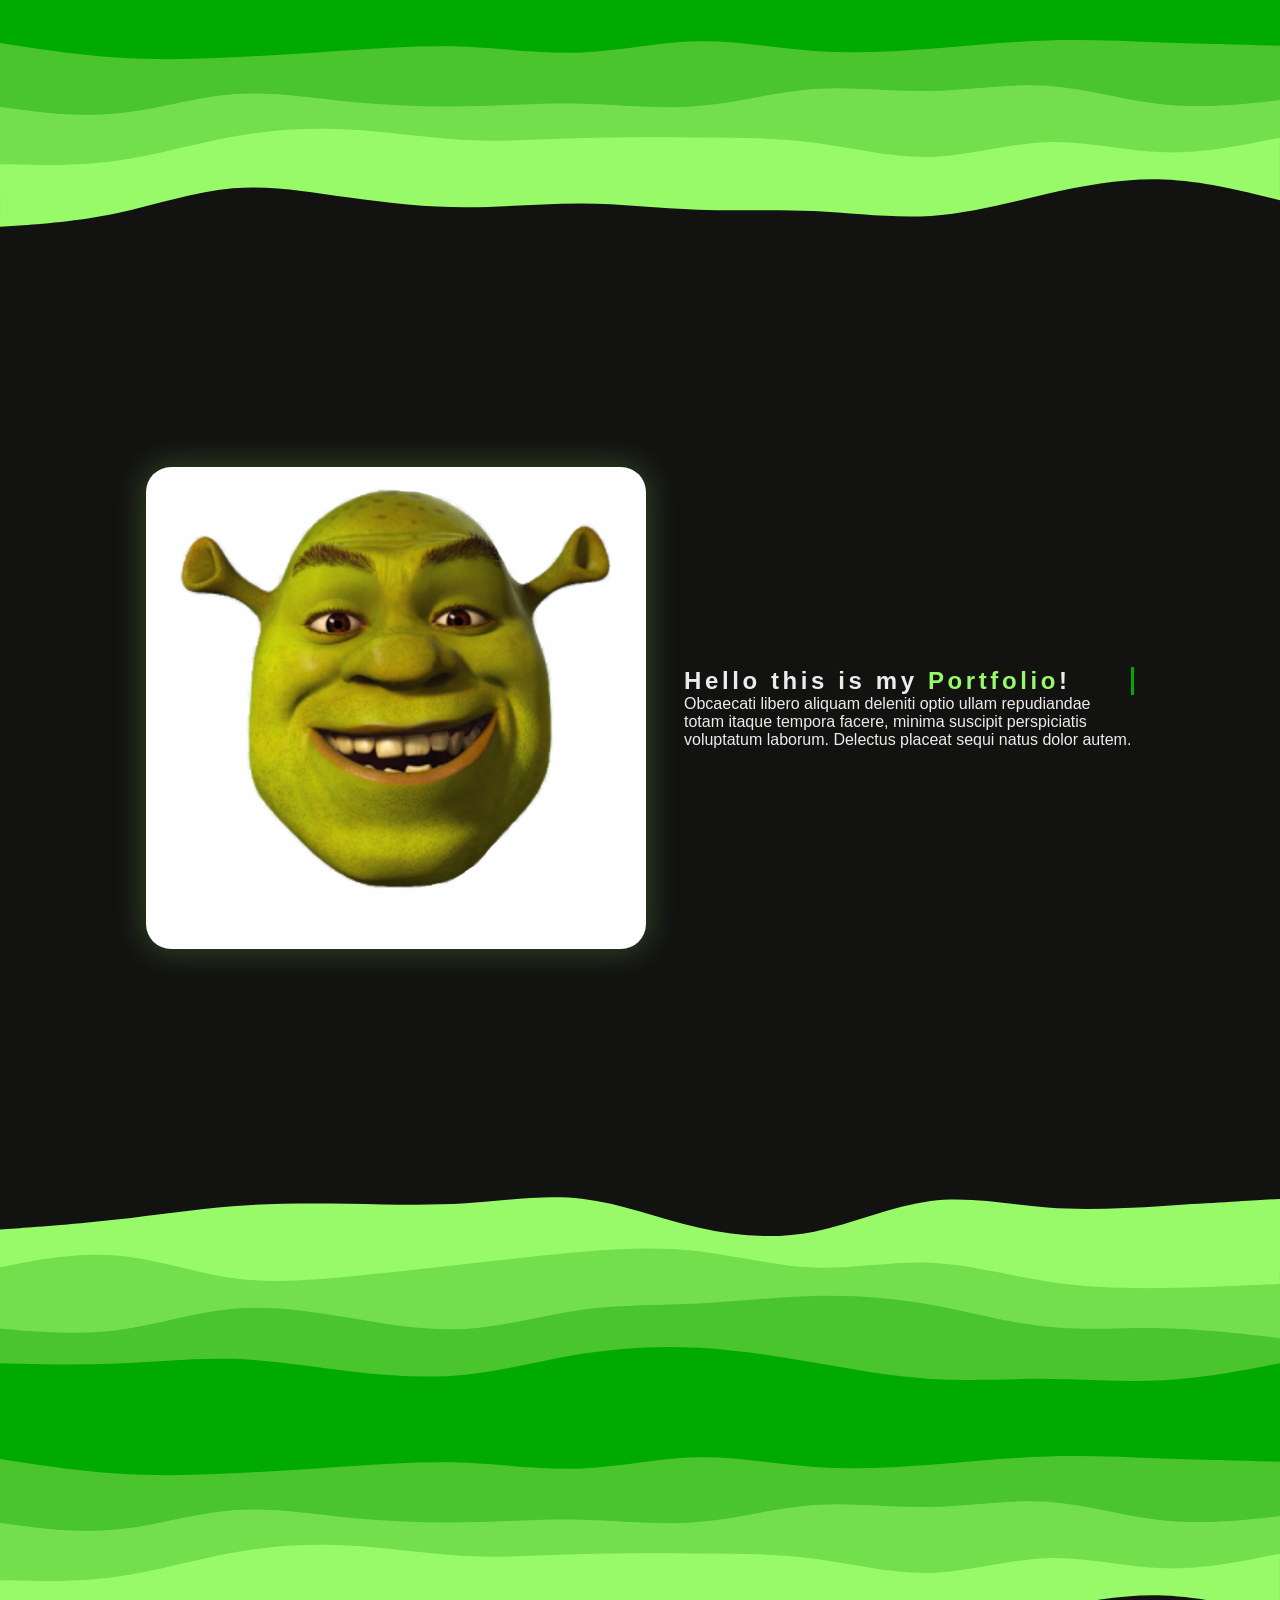
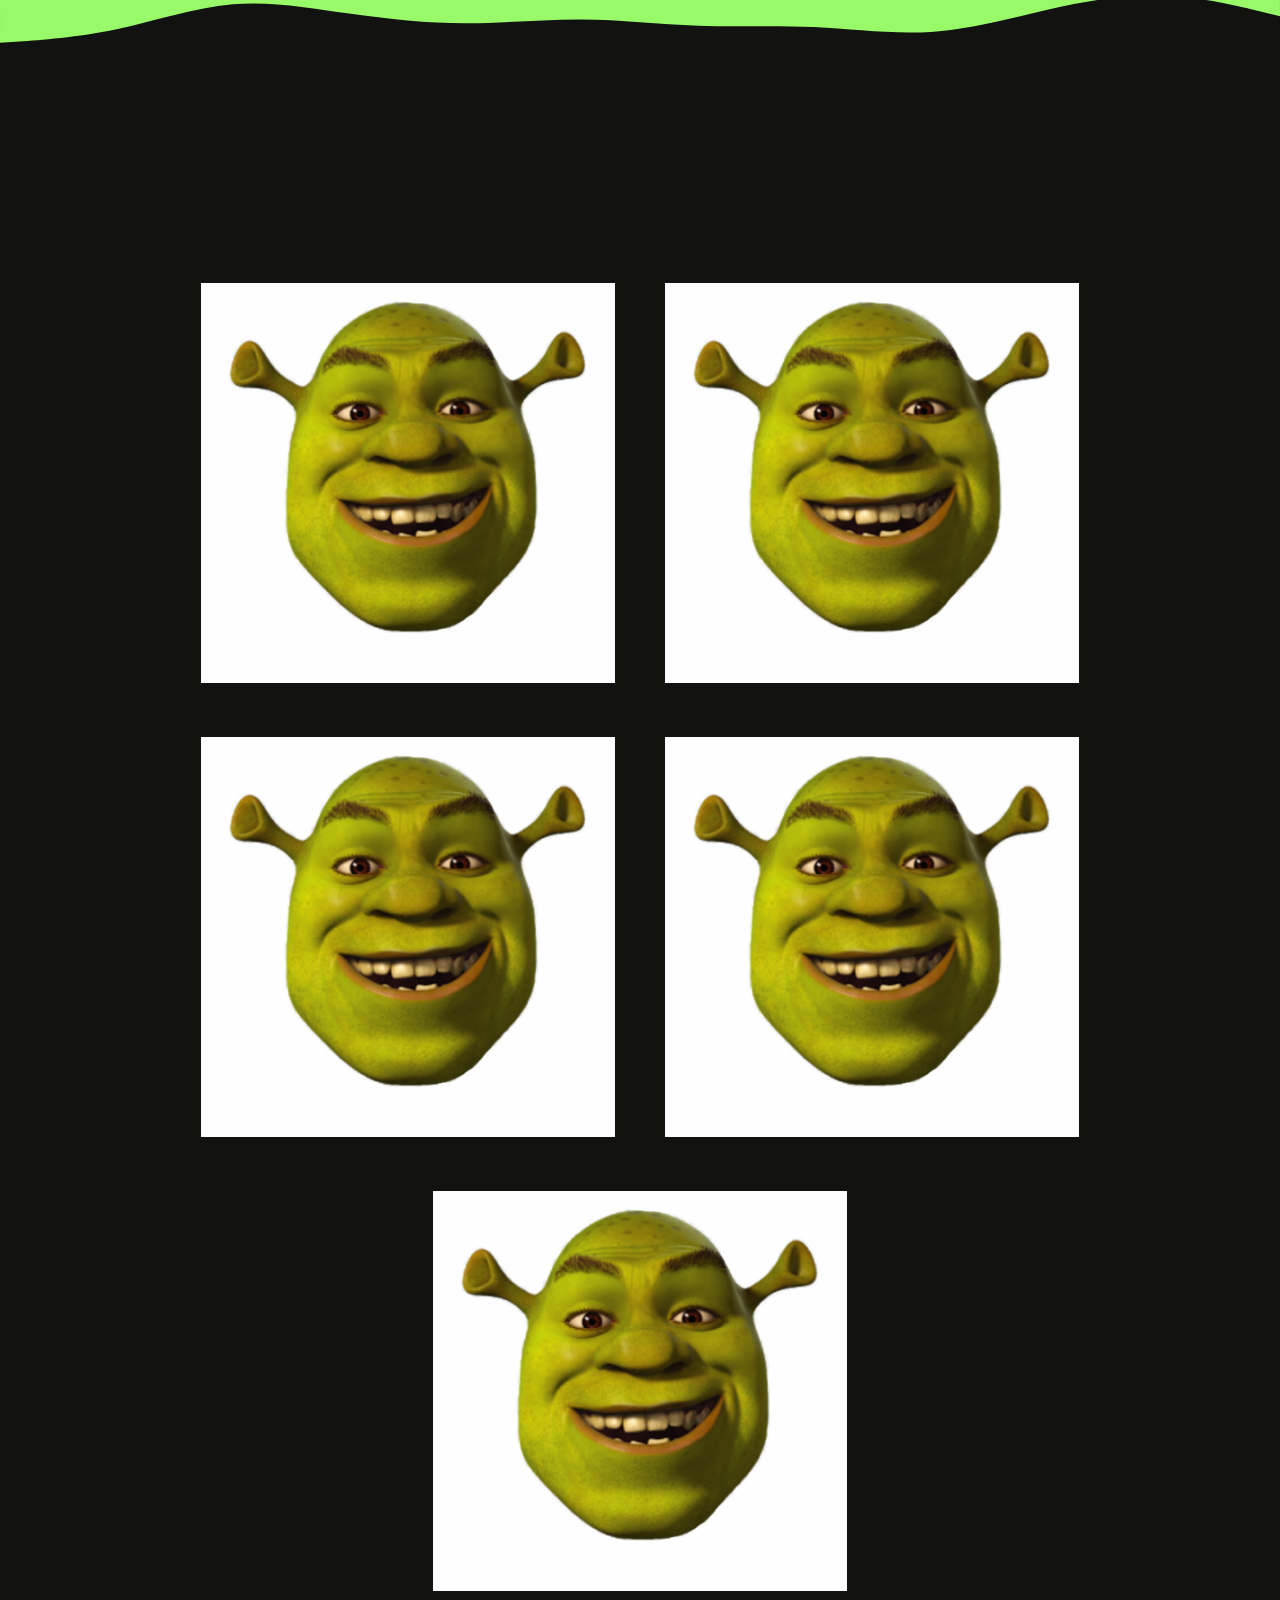
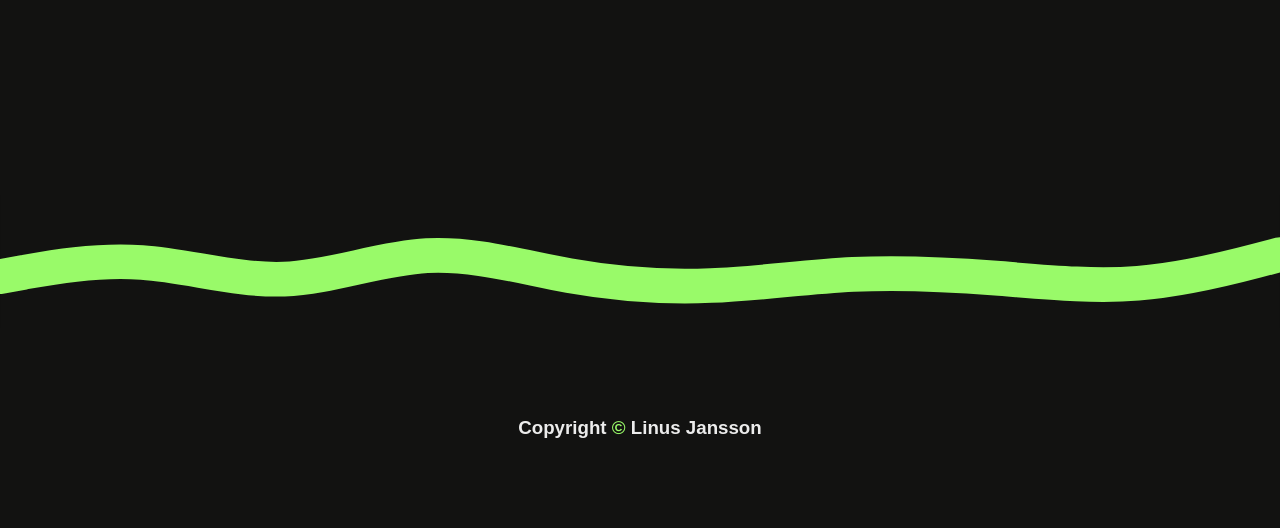
==== hemsida/projekt/portfolio/index.html @ 2c8f1cc2 "Fixed header" ====
<!DOCTYPE html>
<html lang="en">
<head>
    <meta charset="UTF-8">
    <meta http-equiv="X-UA-Compatible" content="IE=edge">
    <meta name="viewport" content="width=device-width, initial-scale=1.0">
    <link rel="stylesheet" href="style.css">
    <link rel="stylesheet" href="cards.css">
    <title>Portfolio | Linus Jansson</title>
</head>
<body onload="removeLoader()">
    <!-- <div class="loader" id="loader"></div> -->
    <!-- Main menu right side -->
    <nav>
        
    </nav>
    <div class="spacer layer-top1"></div>
    <section class="header" id="start">
        
        <img class="header_img" src="images/placeholder.jpeg" alt="Page logo">

        <div class="container">
            <div class="typewriter header-text">
                <h1>Hello this is my <span>Portfolio</span>!</h1>
            </div>

            <div class="subheader">
                <p> Obcaecati libero aliquam deleniti optio ullam repudiandae totam itaque tempora facere, minima suscipit perspiciatis voluptatum laborum. Delectus placeat sequi natus dolor autem.
                </p>
            </div>
        </div>

    </section>

    <div class="spacer layer-bottom1"></div>
    <div class="spacer layer-top1"></div>


    <section class="portfolio" id="portfolio">
        <div>
            <img src="images/placeholder.jpeg" alt="" srcset="">
        </div>
        <div>
            <img src="images/placeholder.jpeg" alt="" srcset="">
        </div>
        <div>
            <img src="images/placeholder.jpeg" alt="" srcset="">
        </div>
        <div>
            <img src="images/placeholder.jpeg" alt="" srcset="">
        </div>
        <div>
            <img src="images/placeholder.jpeg" alt="" srcset="">
        </div>
    </section>

    <div class="spacer-thin layer-thin2"></div>

    <footer>
        <h3>Copyright <span>&copy;</span> Linus Jansson</h3>
    </footer>

    <!-- <script>
        function removeLoader() {
            setTimeout(
                () => { 
                    document.getElementById('loader').style.display = "none"; 
                },
             2000);
        }
    </script> -->

</body>
</html>
---- hemsida/projekt/portfolio/style.css ----
:root
{
    --primary-color: #121211;
    --primary-color-darker: #1f1f1d;
    /* # */
    /* --primary-color: #202731; */

    --secondary-color: #00aa00; /* Bright color */ 

    --primary-text-color: #ececec;
    --secondary-text-color: #00aa00;
    --secondary-color-lighter: #99fa69;

    --picture-box-shadow: rgba(153, 250, 105, 0.2);
    
}

* {
    margin: 0;
    display: border-box;
    font-family: Verdana, Geneva, Tahoma, sans-serif;
    overflow-x: hidden;
}

body {
    background-color: var(--primary-color);
}

p, h1, h2, h3, h4 {
    color: var(--primary-text-color);
}

span, a {
    color: var(--secondary-color-lighter);
}

section {
    position: relative;
    padding: 200px 10vw;
    
    display: flex;
    flex-direction: column;
    align-items: center;
}

@media only screen and (min-width: 1025px)
{
    .header {
        flex-direction: row;
    }
}

@media only screen and (max-width: 1024px)
{
    .header {
        flex-direction: column;
    }
}


.header {
    display: flex;
    gap: 20px;
    justify-content: space-evenly;
    
}

.subheader {
    width: 450px;
}

.header_img {
    width: 500px;
    height: auto;

    border-radius: 25px;
    box-shadow: 0px 0px 30px 5px var(--picture-box-shadow);
    -webkit-box-shadow: 0px 0px 30px 5px var(--picture-box-shadow);
    -moz-box-shadow: 0px 0px 30px 5px var(--picture-box-shadow);
}




.portfolio {
    display: flex;
    flex-direction: row;
    gap: 50px;
    justify-content: center;
    flex-wrap: wrap;
}

footer {
    height: 200px;
    display: flex;
    justify-content: center;
    align-items: center;
}

.portfolio img {
    height: 400px;
    width: auto;
}

/* SVG css */
.spacer {
    aspect-ratio: 960/200;
    /* aspect-ratio: 960/150; */
    width: 100%;
    background-repeat: no-repeat;
    background-position: center;
    background-size: cover;

}

.spacer-thin {
    aspect-ratio: 960/100;
    width: 100%;
    background-repeat: no-repeat;
    background-position: center;
    background-size: cover;
}

.layer-bottom1 {background-image: url('./svg/layer-bottom1.svg');}
.layer-bottom2 {background-image: url('./svg/layer-bottom2.svg');}

.layer-top1 {background-image: url('./svg/layer-top1.svg');}
.layer-top2 {background-image: url('./svg/layer-top2.svg');}

.layer-thin1 {background-image: url('./svg/layer-thin1.svg');}
.layer-thin2 {background-image: url('./svg/layer-thin2.svg');}


/* TYPE WRITING ANIMATION */
.typewriter h1 {
    overflow: hidden; /* Ensures the content is not revealed until the animation */
    border-right: .15em solid var(--secondary-text-color); /* The typwriter cursor */
    white-space: nowrap; /* Keeps the content on a single line */
    margin: 0 auto; /* Gives that scrolling effect as the typing happens */
    letter-spacing: .15em; /* Adjust as needed */
    animation: 
      typing 3.5s steps(40, end),
      blink-caret .75s step-end infinite;
  }
  
  /* The typing effect */
  @keyframes typing {
    from { width: 0 }
    to { width: 100% }
  }
  
  /* The typewriter cursor effect */
  @keyframes blink-caret {
    from, to { border-color: transparent }
    50% { border-color: var(--secondary-text-color); }
  }

/* LOADER */
.loader {
    z-index: 1;
    position: absolute;
    left: 50%;
    top: 50%;
    border: 16px solid #f3f3f3; /* Light grey */
    border-top: 16px solid var(--secondary-color); /* Blue */
    border-radius: 50%;
    width: 120px;
    height: 120px;

    animation: spin 2s linear infinite;
    -webkit-animation: spin 2s linear infinite;

}
  
@keyframes spin {
    0% { transform: rotate(0deg); }
    100% { transform: rotate(360deg); }
}

@-webkit-keyframes spin {
    0% { -webkit-transform: rotate(0deg); }
    100% { -webkit-transform: rotate(360deg); }
}
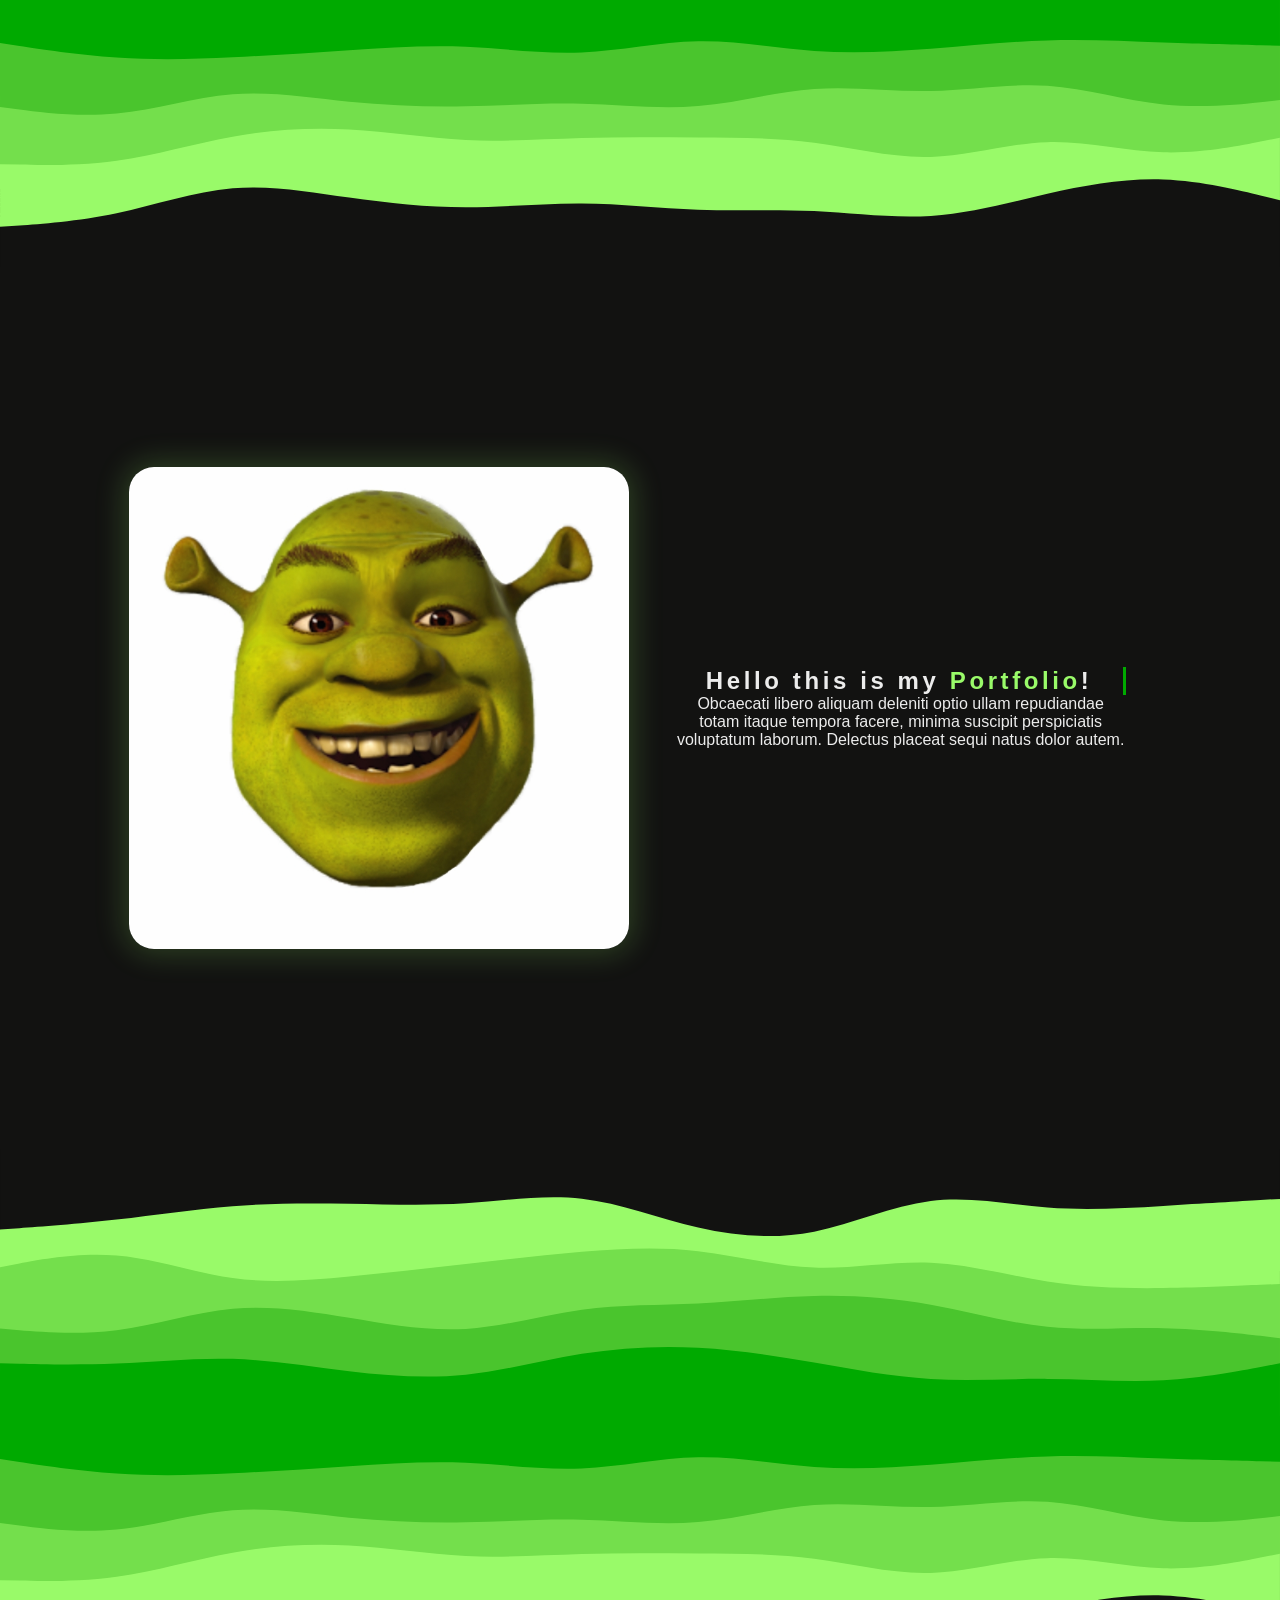
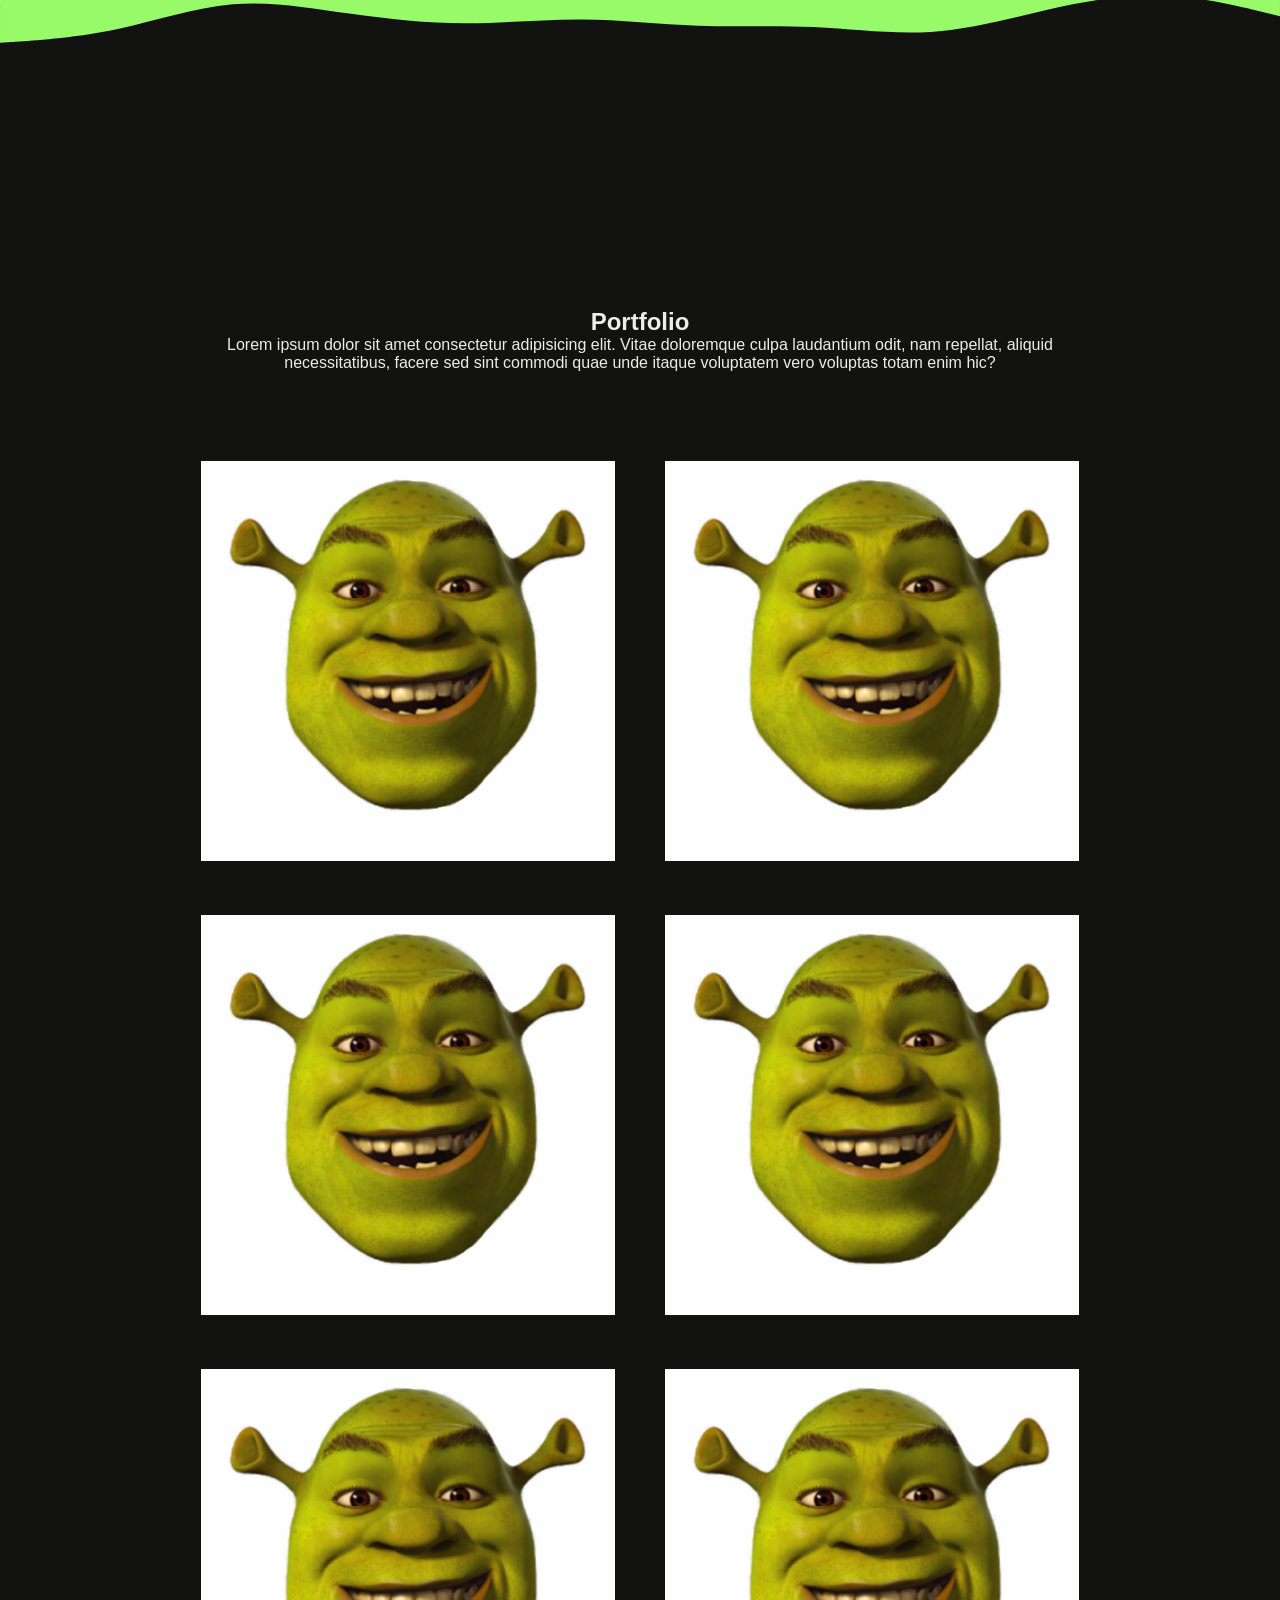
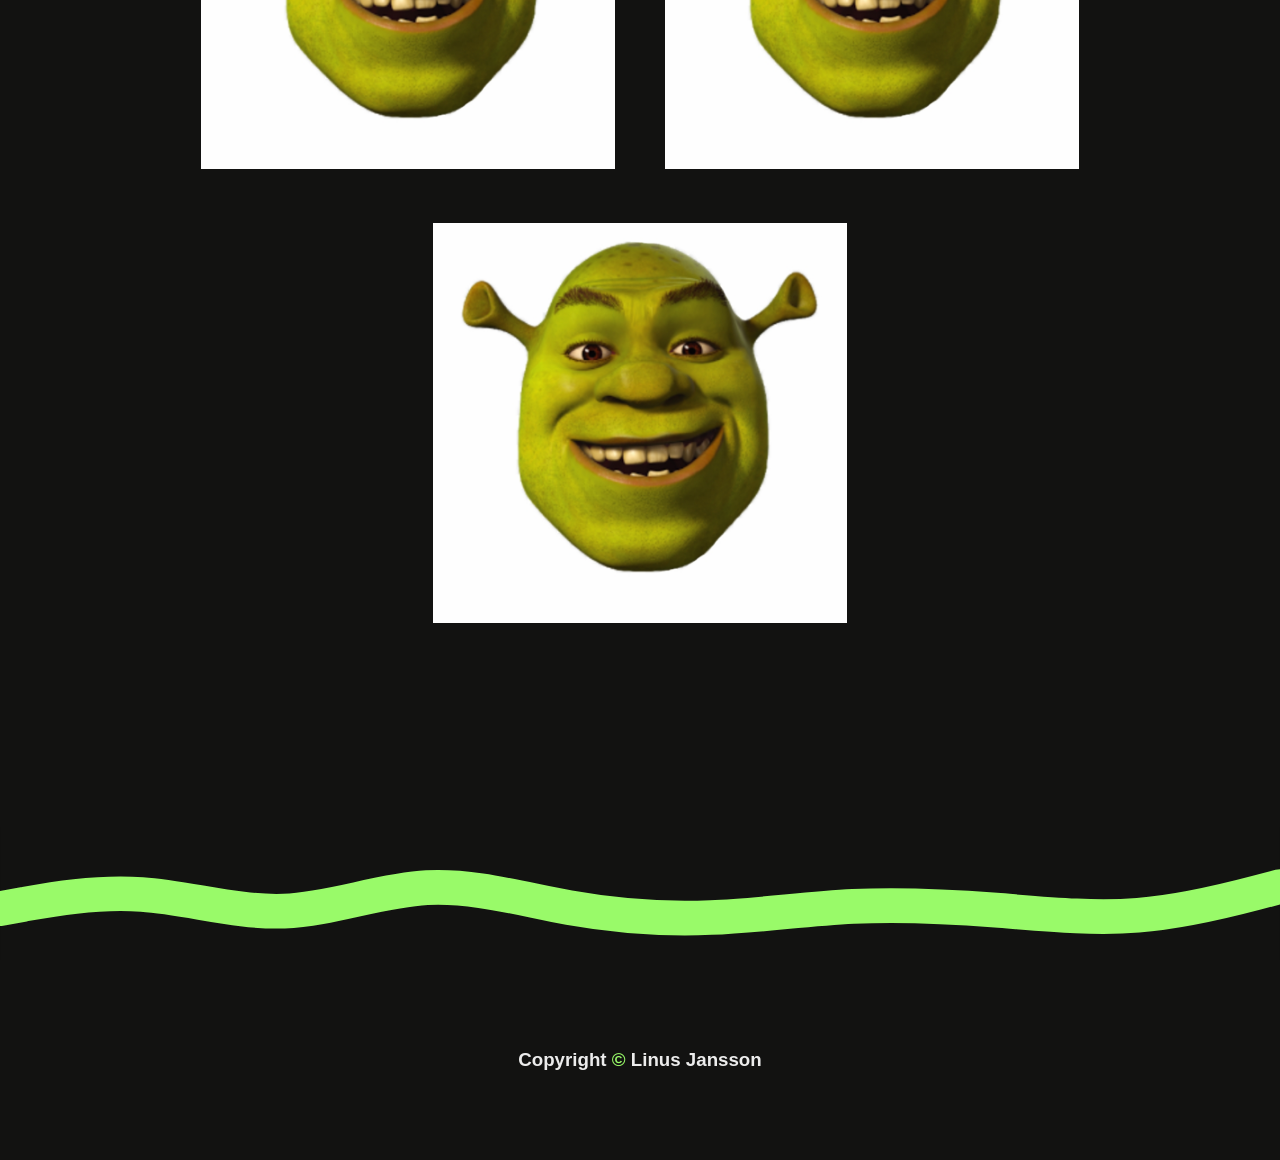
==== commit e0172934: "Added text for portfolio" ====
--- a/hemsida/projekt/portfolio/index.html
+++ b/hemsida/projekt/portfolio/index.html
@@ -36,22 +36,36 @@
     <div class="spacer layer-top1"></div>
 
 
-    <section class="portfolio" id="portfolio">
-        <div>
-            <img src="images/placeholder.jpeg" alt="" srcset="">
+    <section id="portfolio">
+        <div class="container" id="portfolio-text">
+            <h1>Portfolio</h1>
+            <p>Lorem ipsum dolor sit amet consectetur adipisicing elit. Vitae doloremque culpa laudantium odit, nam repellat, aliquid necessitatibus, facere sed sint commodi quae unde itaque voluptatem vero voluptas totam enim hic?</p>
         </div>
-        <div>
-            <img src="images/placeholder.jpeg" alt="" srcset="">
+
+        <div class="portfolio">
+            <div>
+                <img src="images/placeholder.jpeg" alt="" srcset="">
+            </div>
+            <div>
+                <img src="images/placeholder.jpeg" alt="" srcset="">
+            </div>
+            <div>
+                <img src="images/placeholder.jpeg" alt="" srcset="">
+            </div>
+            <div>
+                <img src="images/placeholder.jpeg" alt="" srcset="">
+            </div>
+            <div>
+                <img src="images/placeholder.jpeg" alt="" srcset="">
+            </div>
+            <div>
+                <img src="images/placeholder.jpeg" alt="" srcset="">
+            </div>
+            <div>
+                <img src="images/placeholder.jpeg" alt="" srcset="">
+            </div>
         </div>
-        <div>
-            <img src="images/placeholder.jpeg" alt="" srcset="">
-        </div>
-        <div>
-            <img src="images/placeholder.jpeg" alt="" srcset="">
-        </div>
-        <div>
-            <img src="images/placeholder.jpeg" alt="" srcset="">
-        </div>
+
     </section>
 
     <div class="spacer-thin layer-thin2"></div>
--- a/hemsida/projekt/portfolio/style.css
+++ b/hemsida/projekt/portfolio/style.css
@@ -1,16 +1,14 @@
 :root
 {
+    /* #202731; */
     --primary-color: #121211;
     --primary-color-darker: #1f1f1d;
-    /* # */
-    /* --primary-color: #202731; */
+
+    --primary-text-color: #ececec;
 
     --secondary-color: #00aa00; /* Bright color */ 
-
-    --primary-text-color: #ececec;
     --secondary-text-color: #00aa00;
     --secondary-color-lighter: #99fa69;
-
     --picture-box-shadow: rgba(153, 250, 105, 0.2);
     
 }
@@ -43,18 +41,14 @@
     align-items: center;
 }
 
-@media only screen and (min-width: 1025px)
-{
-    .header {
-        flex-direction: row;
-    }
+.container {
+    text-align: center;
+    padding:25px;
+    max-width: 850px;
 }
 
-@media only screen and (max-width: 1024px)
-{
-    .header {
-        flex-direction: column;
-    }
+#portfolio-text {
+    margin-bottom: 5vw;
 }
 
 
@@ -63,6 +57,14 @@
     gap: 20px;
     justify-content: space-evenly;
     
+}
+
+@media only screen and (min-width: 1025px){
+    .header { flex-direction: row;}
+}
+
+@media only screen and (max-width: 1024px) {
+    .header { flex-direction: column; }
 }
 
 .subheader {
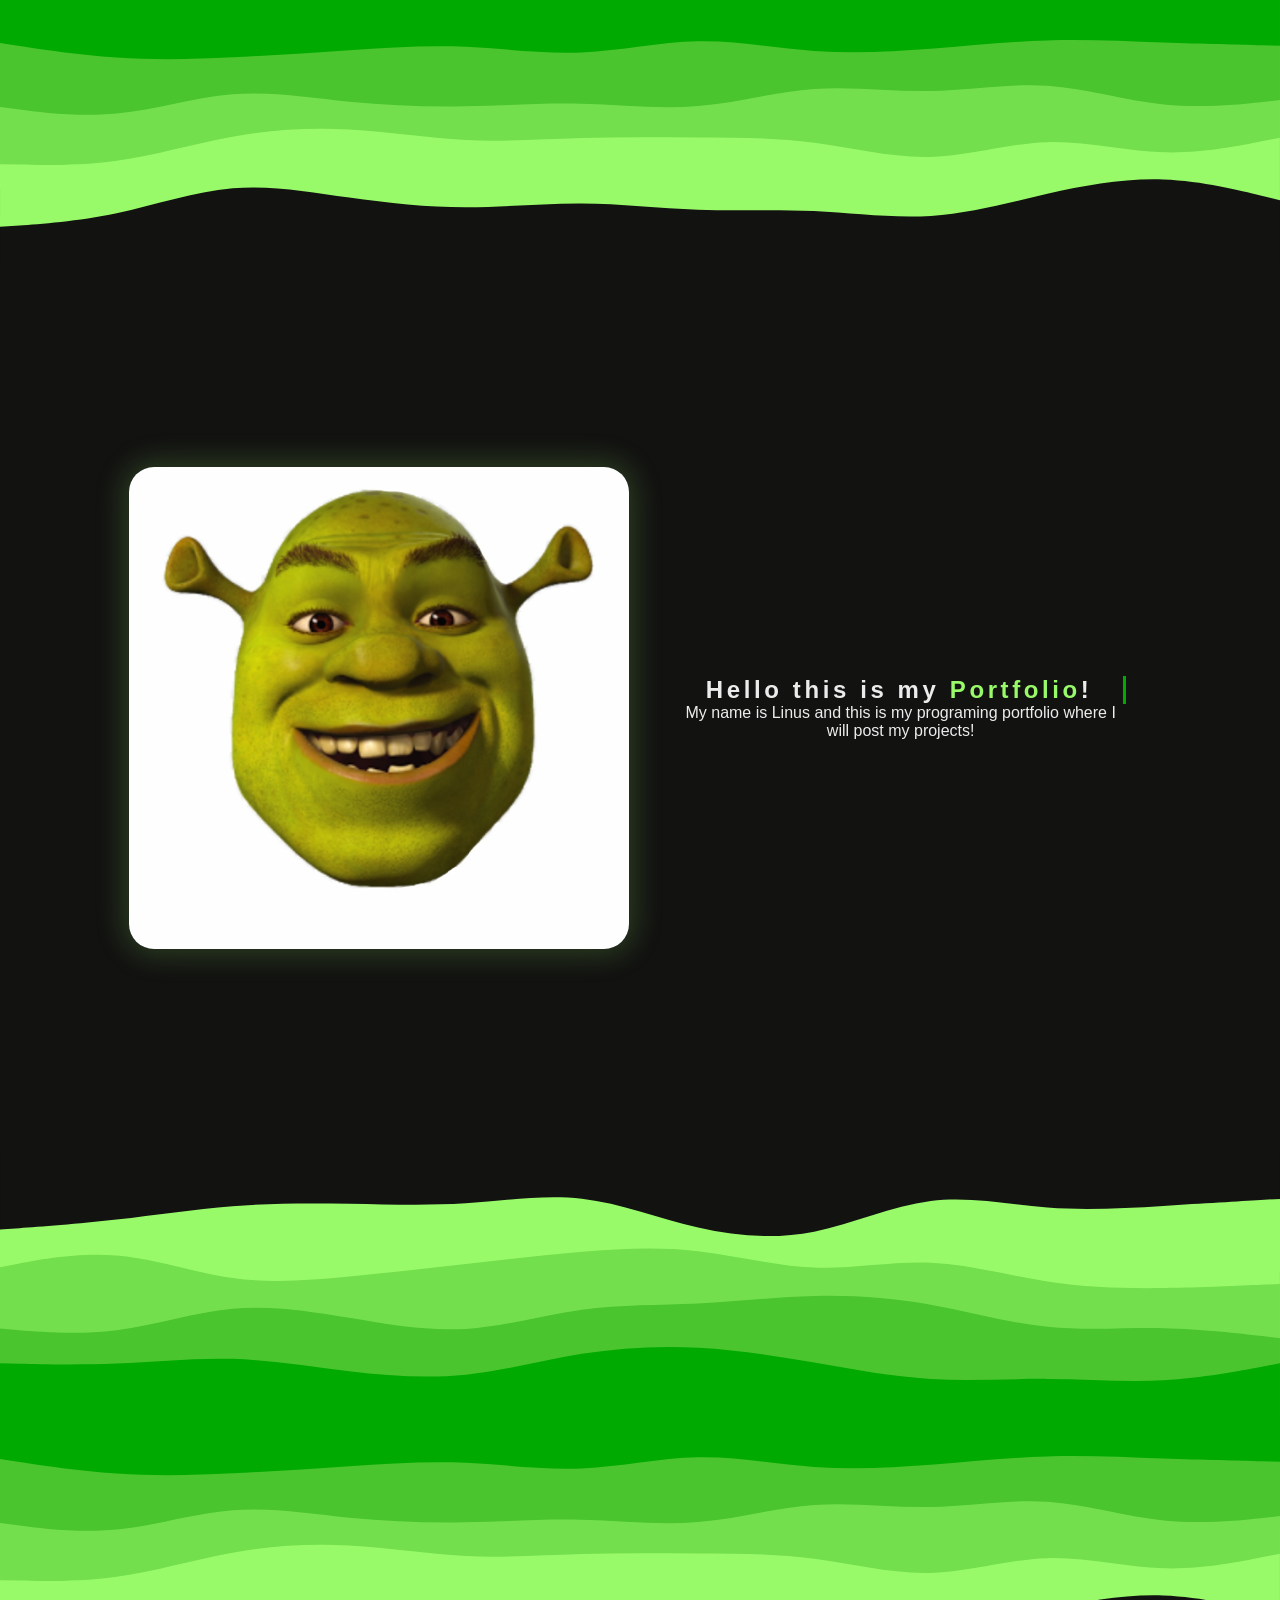
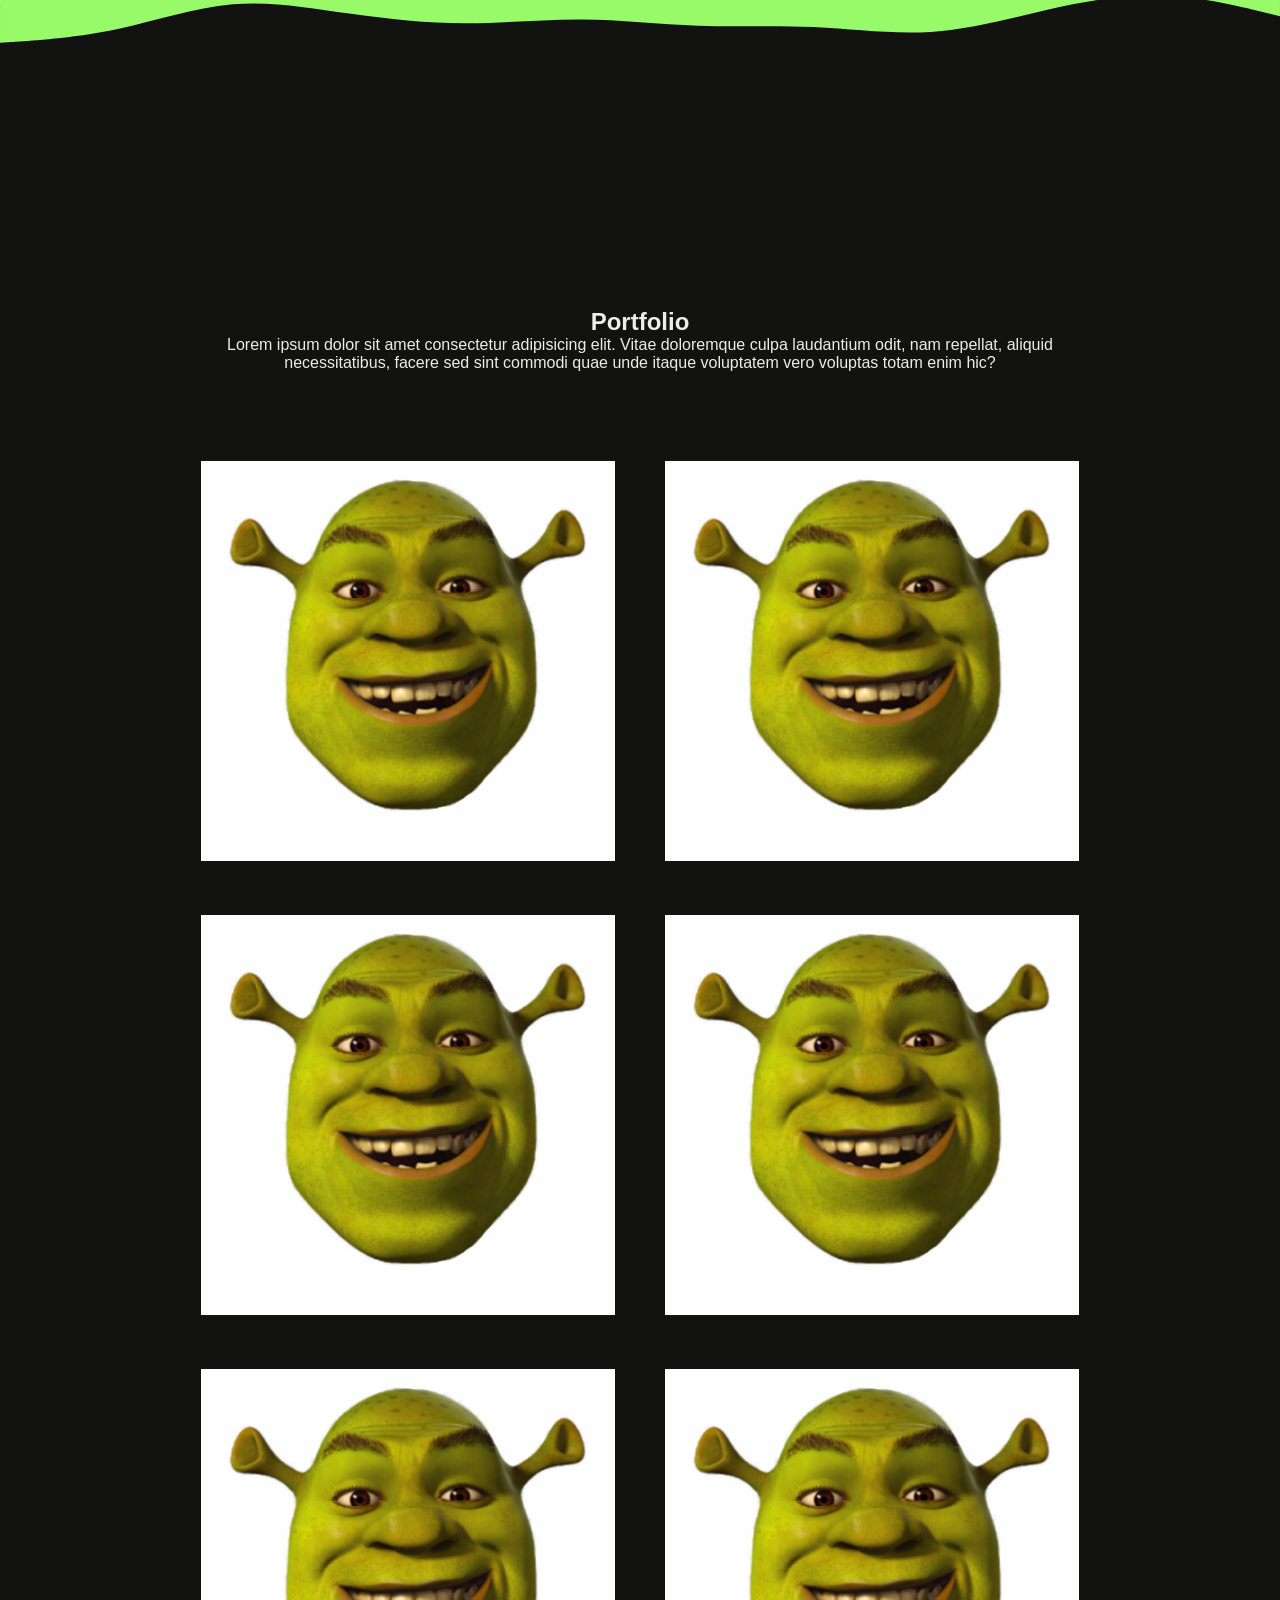
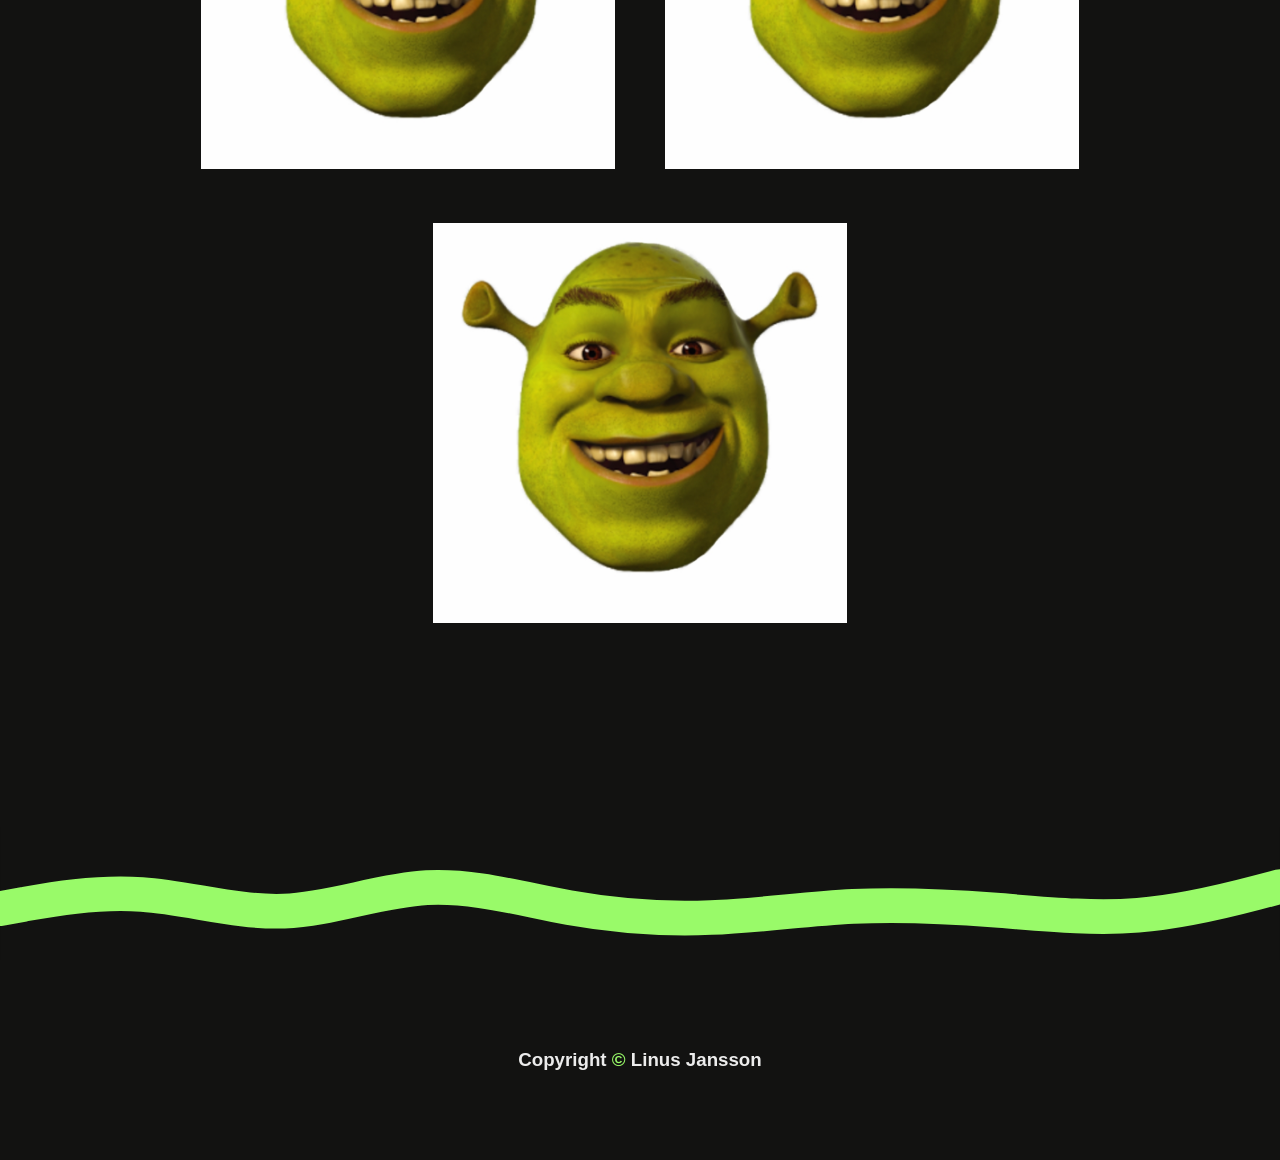
==== commit 9548bd87: "Changes during lesson" ====
--- a/hemsida/projekt/portfolio/index.html
+++ b/hemsida/projekt/portfolio/index.html
@@ -8,7 +8,7 @@
     <link rel="stylesheet" href="cards.css">
     <title>Portfolio | Linus Jansson</title>
 </head>
-<body onload="removeLoader()">
+<body>
     <!-- <div class="loader" id="loader"></div> -->
     <!-- Main menu right side -->
     <nav>
@@ -25,7 +25,8 @@
             </div>
 
             <div class="subheader">
-                <p> Obcaecati libero aliquam deleniti optio ullam repudiandae totam itaque tempora facere, minima suscipit perspiciatis voluptatum laborum. Delectus placeat sequi natus dolor autem.
+                <p> 
+                    My name is Linus and this is my programing portfolio where I will post my projects!
                 </p>
             </div>
         </div>
@@ -44,25 +45,39 @@
 
         <div class="portfolio">
             <div>
-                <img src="images/placeholder.jpeg" alt="" srcset="">
+                <a href="">
+                    <img src="images/placeholder.jpeg" alt="" srcset="">
+                </a>
             </div>
             <div>
-                <img src="images/placeholder.jpeg" alt="" srcset="">
+                <a href="">
+                    <img src="images/placeholder.jpeg" alt="" srcset="">
+                </a>
             </div>
             <div>
-                <img src="images/placeholder.jpeg" alt="" srcset="">
+                <a href="">
+                    <img src="images/placeholder.jpeg" alt="" srcset="">
+                </a>
             </div>
             <div>
-                <img src="images/placeholder.jpeg" alt="" srcset="">
+                <a href="">
+                    <img src="images/placeholder.jpeg" alt="" srcset="">
+                </a>
             </div>
             <div>
-                <img src="images/placeholder.jpeg" alt="" srcset="">
+                <a href="">
+                    <img src="images/placeholder.jpeg" alt="" srcset="">
+                </a>
             </div>
             <div>
-                <img src="images/placeholder.jpeg" alt="" srcset="">
+                <a href="">
+                    <img src="images/placeholder.jpeg" alt="" srcset="">
+                </a>
             </div>
             <div>
-                <img src="images/placeholder.jpeg" alt="" srcset="">
+                <a href="">
+                    <img src="images/placeholder.jpeg" alt="" srcset="">
+                </a>
             </div>
         </div>
 
@@ -85,4 +100,4 @@
     </script> -->
 
 </body>
-</html>+</html>
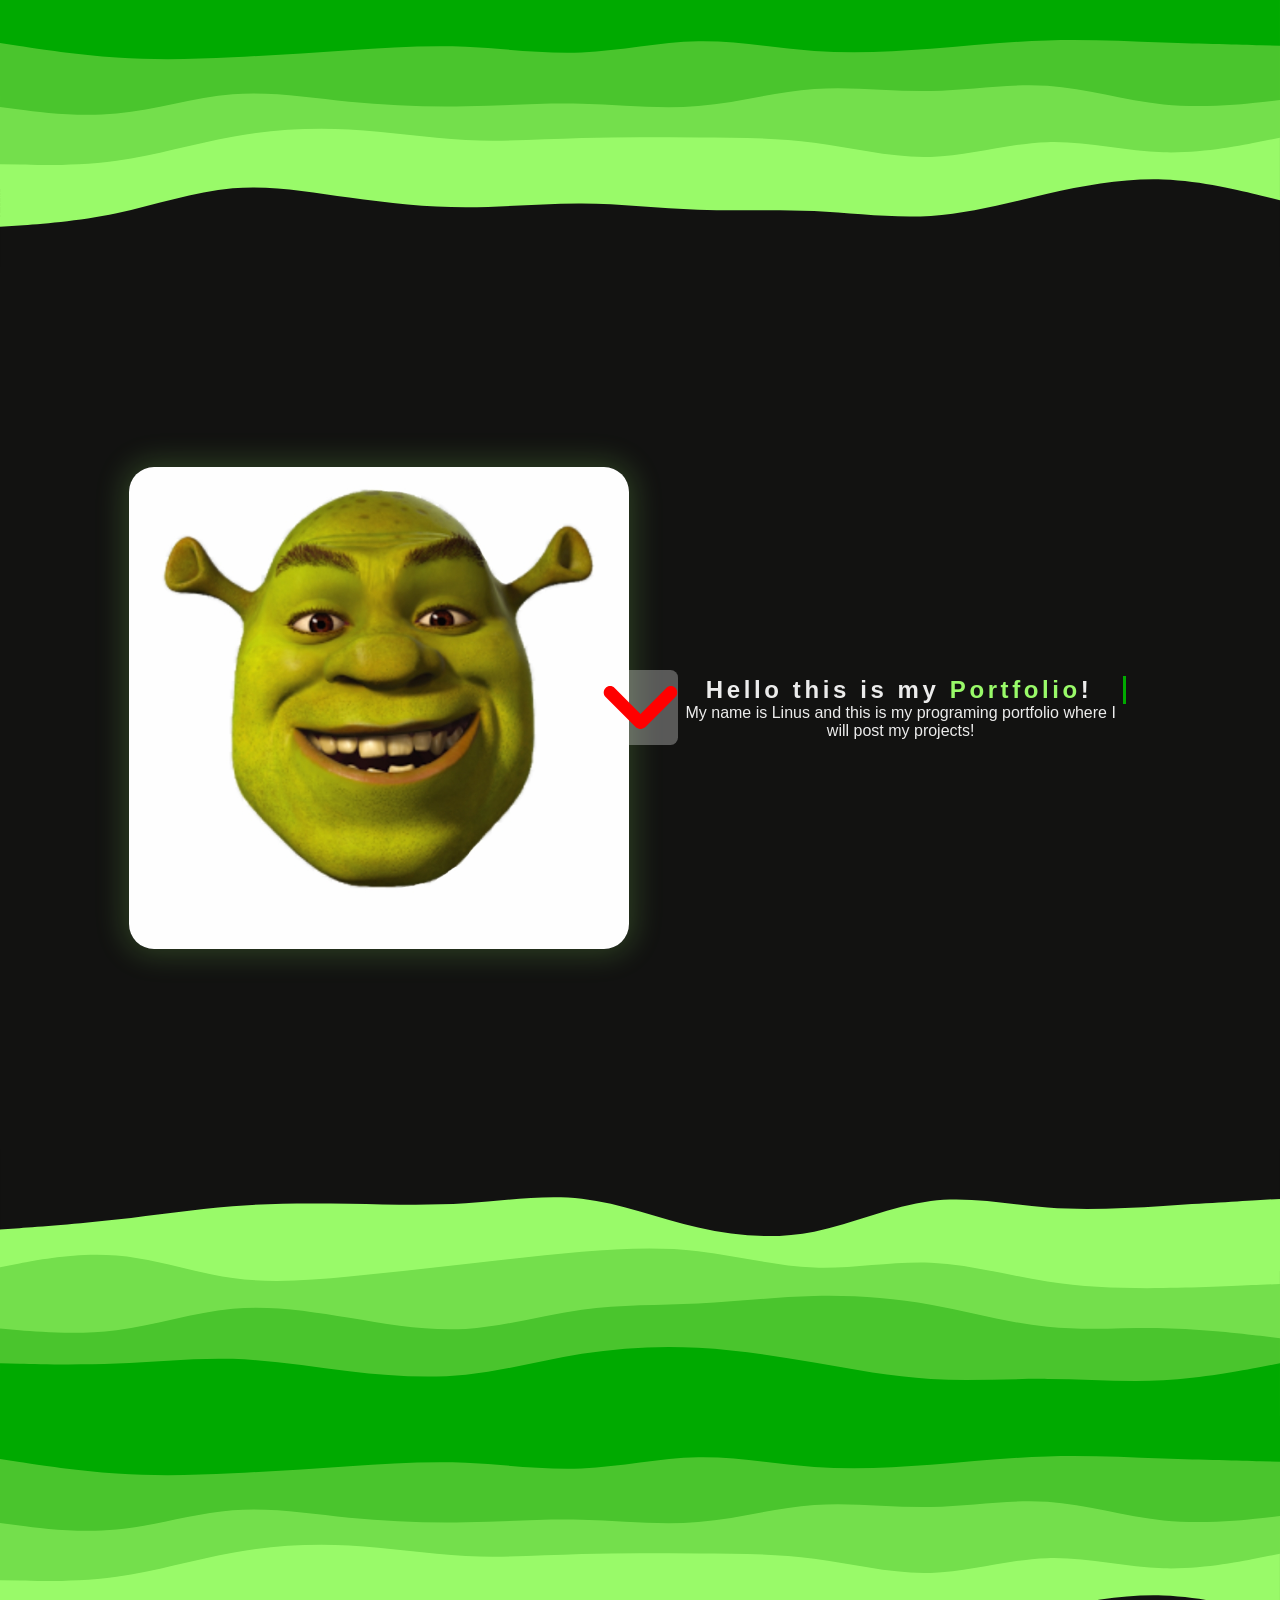
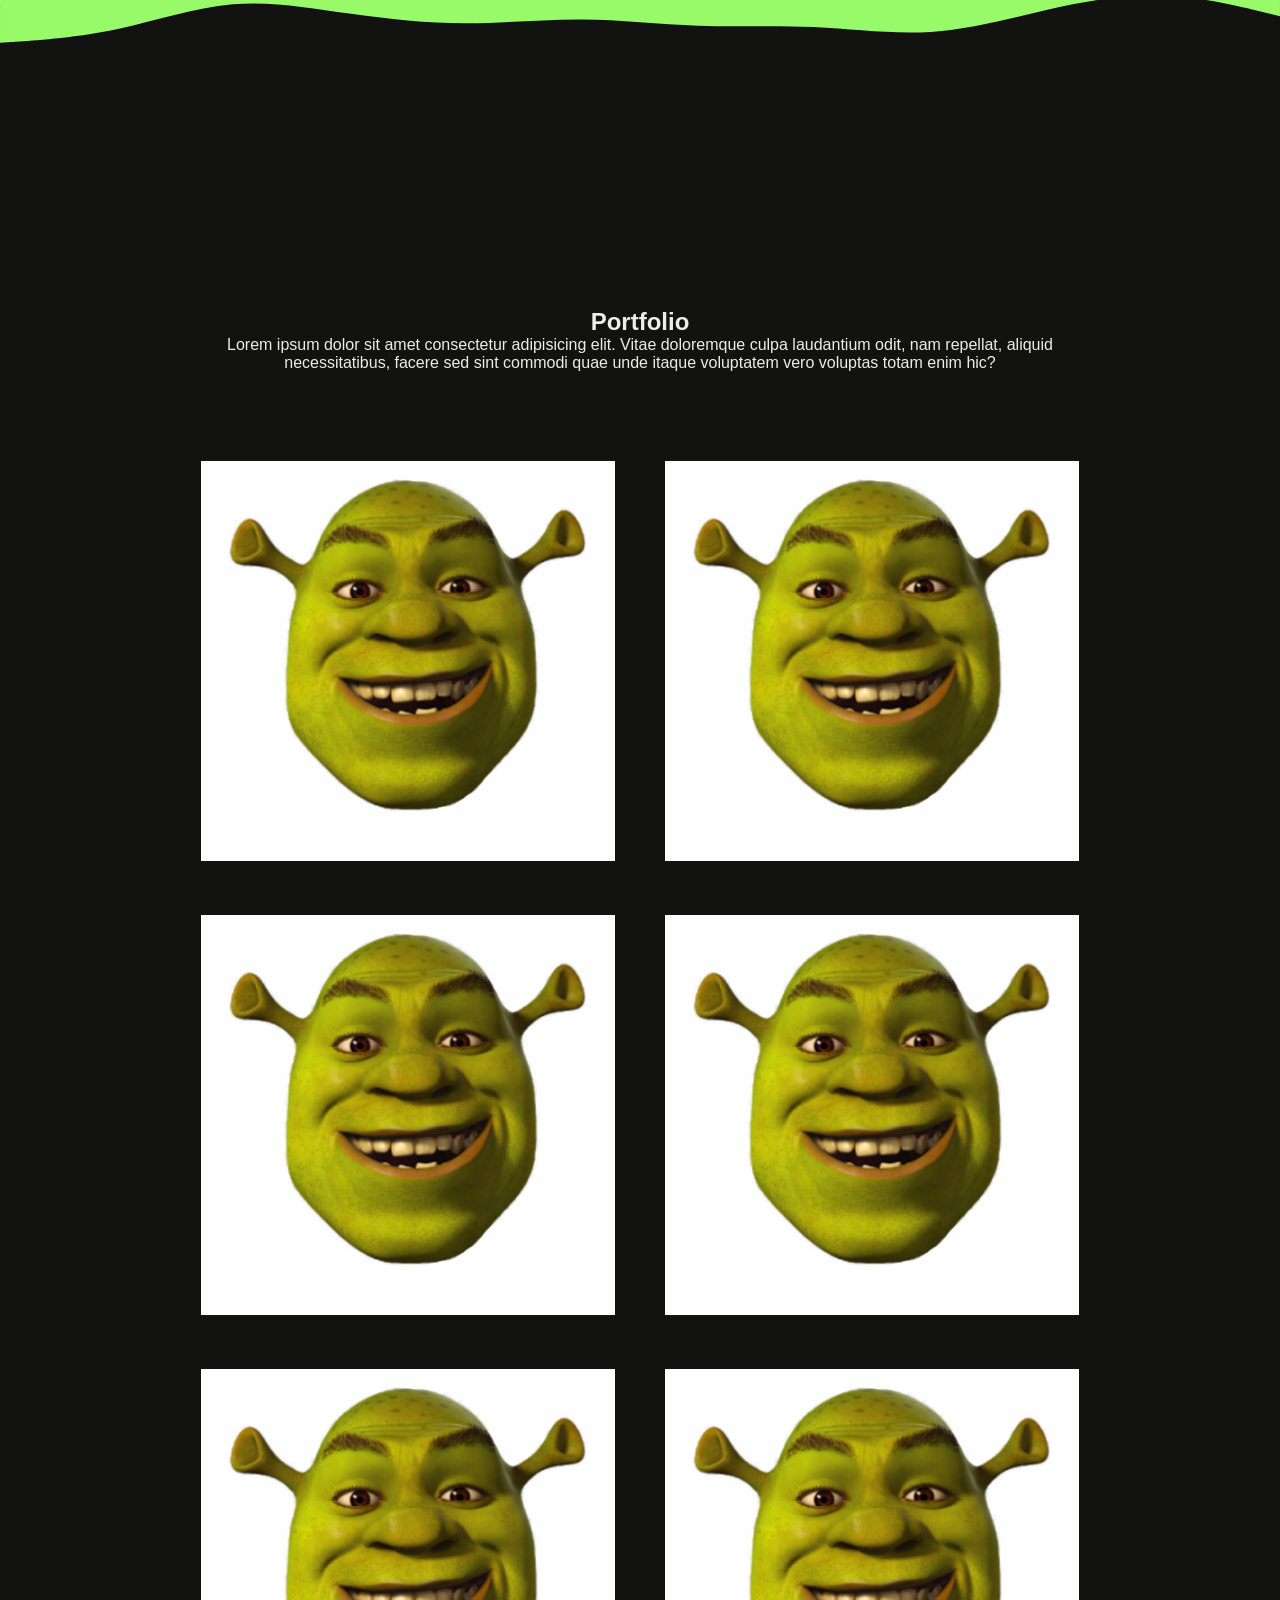
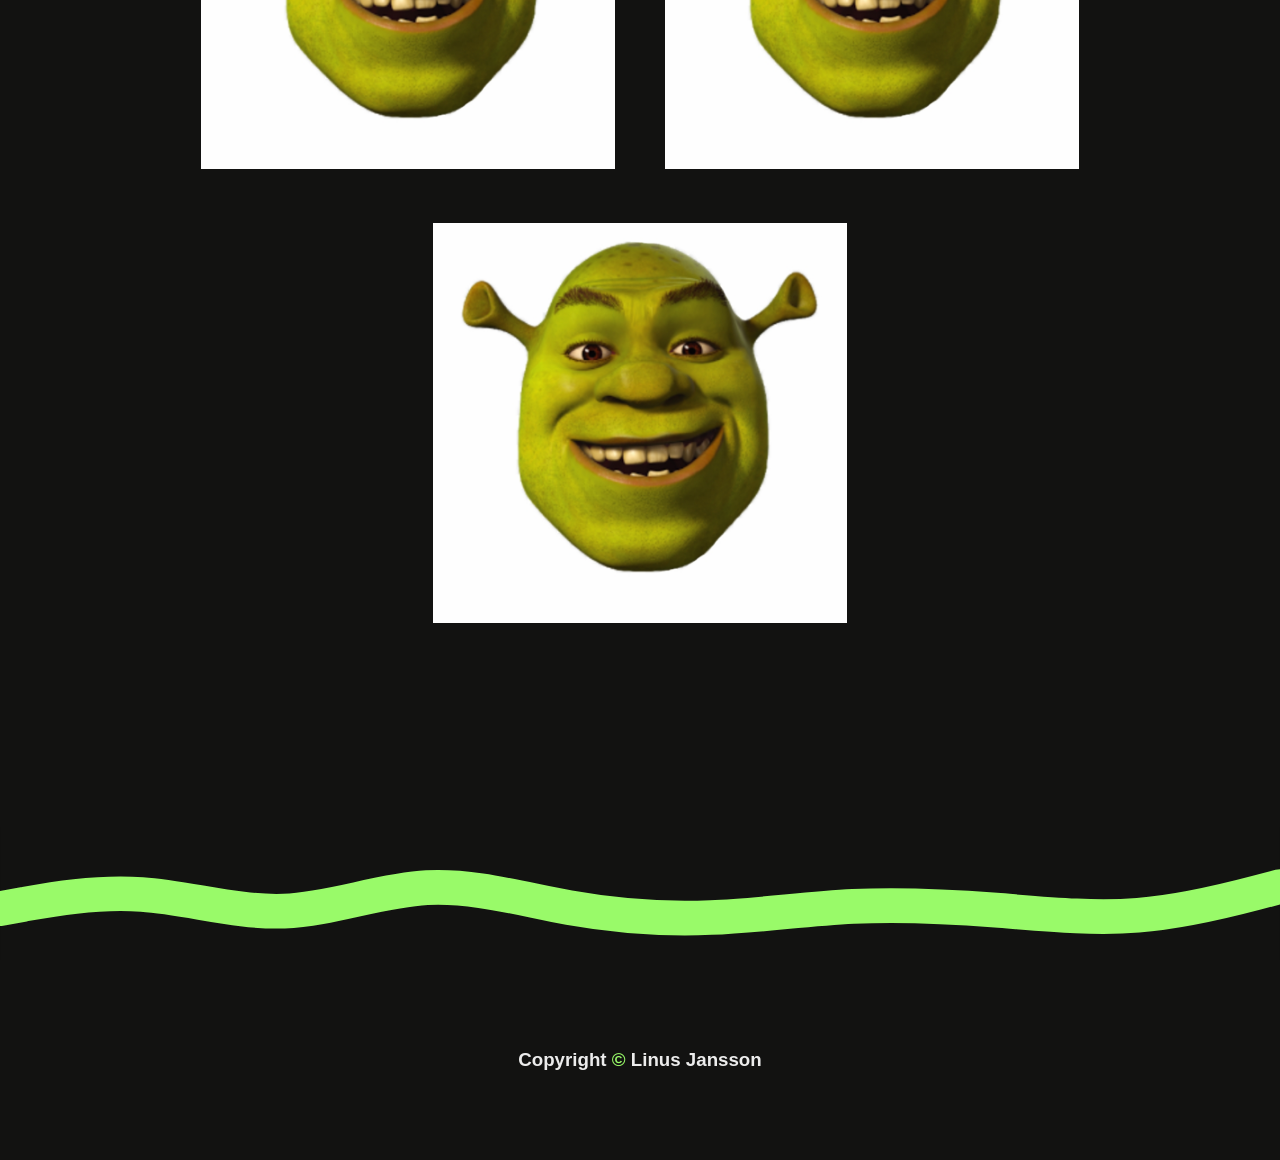
==== commit 31121a65: "En arrow down så man kan scrolla ner" ====
--- a/hemsida/projekt/portfolio/index.html
+++ b/hemsida/projekt/portfolio/index.html
@@ -5,8 +5,11 @@
     <meta http-equiv="X-UA-Compatible" content="IE=edge">
     <meta name="viewport" content="width=device-width, initial-scale=1.0">
     <link rel="stylesheet" href="style.css">
-    <link rel="stylesheet" href="cards.css">
+    <!-- <link rel="stylesheet" href="cards.css"> -->
+
     <title>Portfolio | Linus Jansson</title>
+
+
 </head>
 <body>
     <!-- <div class="loader" id="loader"></div> -->
@@ -30,6 +33,15 @@
                 </p>
             </div>
         </div>
+
+        <div class="bottom">
+            <input type="checkbox" id="btnControl"/>
+            <label class="btn" for="btnControl">
+                <!-- <a href="#portfolio"></a> -->
+                <div class="arrow" onclick="handleArrowClick()"></div>
+            </label>
+        </div>
+        
 
     </section>
 
@@ -98,6 +110,23 @@
              2000);
         }
     </script> -->
+    <script>
+        window.onload = (event) => {
+            document.getElementById("start").scrollIntoView();
+        }
+        
+        //? 
+        function handleArrowClick() {
+            let current = 'start'
+            let arrow = document.getElementsByClassName("arrow")    
+
+            if (current == 'start'){
+                arrow.location.href = '#portfolio';
+            } else {
+                arrow.location.href = '#start';
+            }
+        }
+    </script>
 
 </body>
 </html>
--- a/hemsida/projekt/portfolio/style.css
+++ b/hemsida/projekt/portfolio/style.css
@@ -13,11 +13,15 @@
     
 }
 
+
+
 * {
     margin: 0;
     display: border-box;
     font-family: Verdana, Geneva, Tahoma, sans-serif;
     overflow-x: hidden;
+    scroll-behavior: smooth;
+
 }
 
 body {
@@ -56,6 +60,8 @@
     display: flex;
     gap: 20px;
     justify-content: space-evenly;
+    flex-wrap: wrap;
+
     
 }
 
@@ -184,3 +190,42 @@
     100% { -webkit-transform: rotate(360deg); }
 }
   
+
+.bottom {
+    z-index: 1000000;
+    position: fixed;
+    margin-left: 50%;
+    margin-right: 50%;
+}
+
+.arrow {
+    height: 75px;
+    width: 75px;
+    background-color: rgba(255, 255, 255, 0.3);
+
+    border-radius: 10%;
+
+    background-image: url('./svg/arrow_down.svg');
+    background-repeat: no-repeat;
+    background-position: center;
+
+    animation: bounce 1s linear infinite;
+}
+
+#btnControl {
+    display: none;
+}
+
+#btnControl:checked + label > .arrow {
+    transform: rotate(180deg);
+
+    /* transition: transform 500ms ease-in-out; */
+}
+
+
+@keyframes bounce {
+    0% {margin-bottom: 0px;}
+    50% {margin-bottom: 15px;}
+    100% {margin-bottom: 0px;}
+
+}
